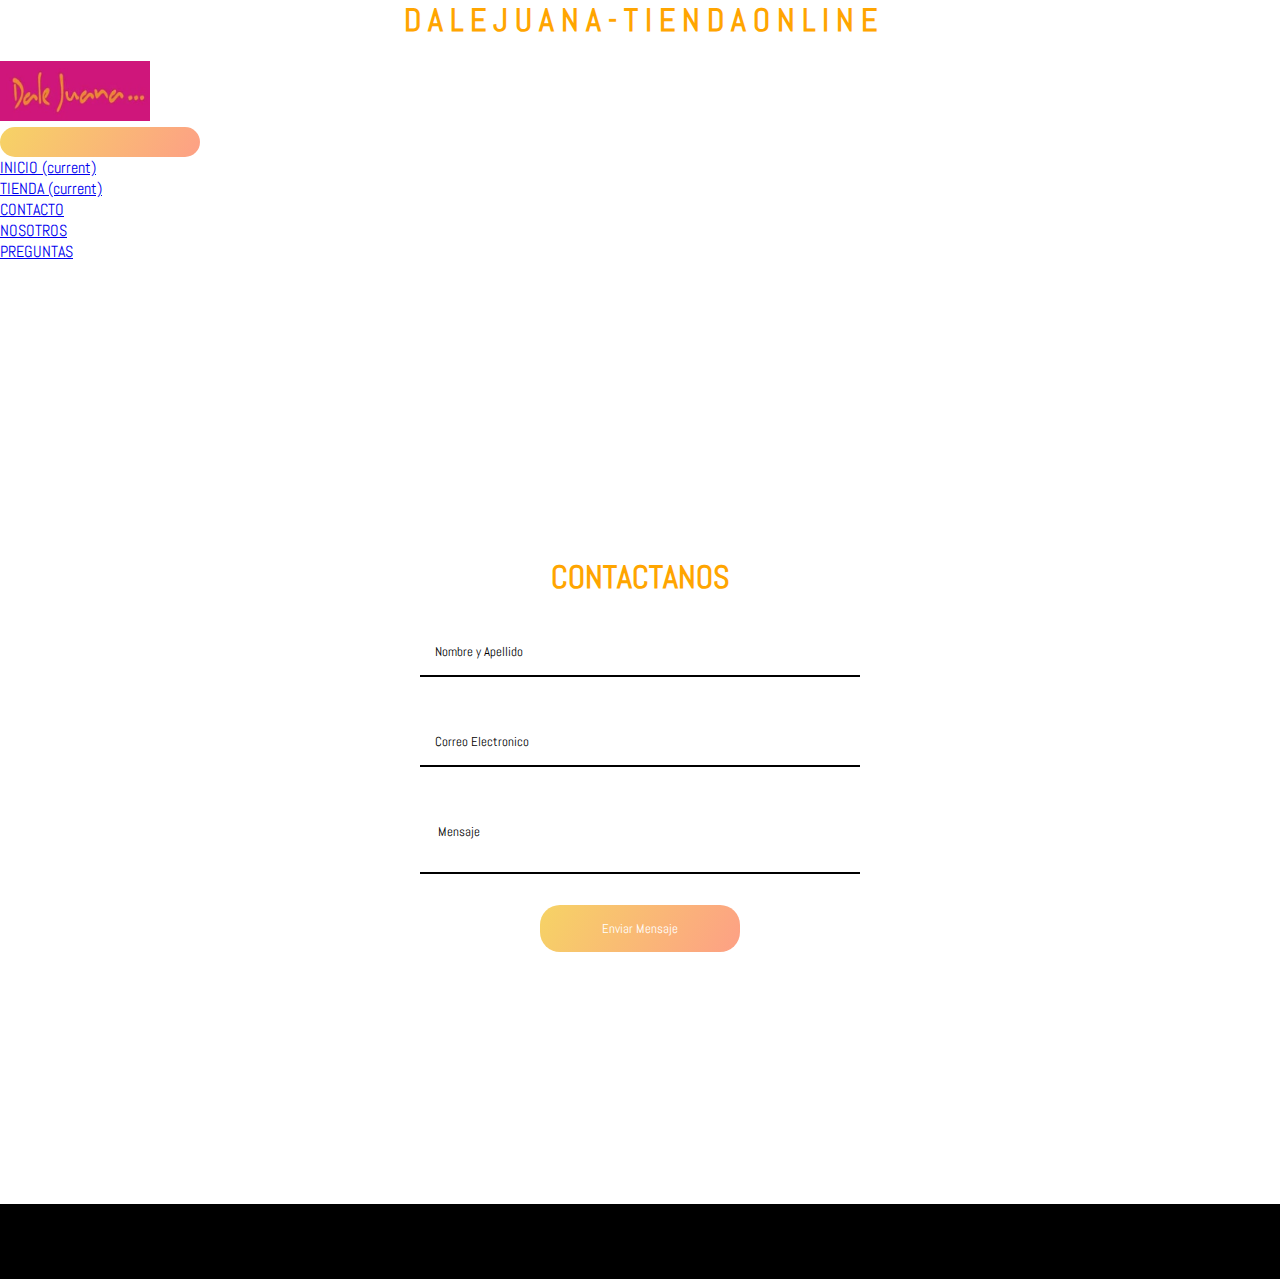
==== pages/contacto.html @ f6c65b1c "primer estructura de archivos" ====
<!DOCTYPE html>
<html lang="es">
<head>
    <meta charset="UTF-8">
    <meta http-equiv="X-UA-Compatible" content="IE=edge">
    <meta name="viewport" content="width=device-width, initial-scale=1.0">
    <meta name="keywords"
    content="prendas de mujer,vestidos,faldas,pantalones,sacos,remeras,tienda de ropa on line,indumentaria femenina urbana,ropa urbana de mujer,e shop de ropa,leggins,shorts de mujer,vestidos urbanos,vestidos baratos,vestidos precios,redes sociales , instagram , facebook, whatsapp, dale juana , villa urquiza">
    <meta name="description" content=" Dale juana . Tienda Online , venta de ropa femenina , acessorios . En el barrio de Villa Urquiza" >
    
    <link rel="preconnect" href="https://fonts.googleapis.com">
    <link rel="preconnect" href="https://fonts.gstatic.com" crossorigin>
    <link href="https://fonts.googleapis.com/css2?family=Abel&family=Just+Another+Hand&family=Marmelad&family=News+Cycle&family=Poppins&family=Quicksand:wght@500&display=swap" rel="stylesheet">
    <link rel="stylesheet" href="https://pro.fontawesome.com/releases/v5.10.0/css/all.css" integrity="sha384-AYmEC3Yw5cVb3ZcuHtOA93w35dYTsvhLPVnYs9eStHfGJvOvKxVfELGroGkvsg+p" crossorigin="anonymous"/>
    <link href="https://cdn.jsdelivr.net/npm/bootstrap@5.1.3/dist/css/bootstrap.min.css" rel="stylesheet" integrity="sha384-1BmE4kWBq78iYhFldvKuhfTAU6auU8tT94WrHftjDbrCEXSU1oBoqyl2QvZ6jIW3" crossorigin="anonymous">
    <link rel="stylesheet" href="../css/main.css">
    <title>Contacto</title>
</head>
<body>
    <header>
        <h1> D A L E   J U A N A - T I E N D A  O N L I N E </h1>
        <br>
        <nav class="navbar navbar-expand-lg navbar-light bg-light">
          <div class="container-fluid">
            <div>
              <a class="navbar-brand" href="/index.html">
                <img src="../imagenes/logo.jpg" width="150" height="60" alt="logo">
              </a>
            </div>
            <button class="navbar-toggler" type="button" data-toggle="collapse" data-target="#navbarSupportedContent"
              aria-controls="navbarSupportedContent" aria-expanded="false" aria-label="Toggle navigation">
              <span class="navbar-toggler-icon"></span>
            </button>
            <div class="collapse navbar-collapse justify-content-end " id="navbarSupportedContent">
              <ul class="navbar-nav mr-auto ">
                <li class="nav-item active m-3">
                  <a class="nav-link" href="../index.html">INICIO <span class="sr-only">(current)</span></a>
                </li>
                <li class="nav-item active m-3">
                  <a class="nav-link" href="tienda.html">TIENDA <span class="sr-only">(current)</span></a>
                </li>
                <li class="nav-item m-3">
                  <a class="nav-link" href="contacto.html">CONTACTO</a>
                </li>
                <li class="nav-item m-3">
                  <a class="nav-link " href="nosotros.html">NOSOTROS</a>
                </li>
                <li class="nav-item m-3">
                  <a class="nav-link " href="pregfrecue.html">PREGUNTAS</a>
                </li>
              </ul>
    
            </div>
          </div>
        </nav>
        </header>  
        <br>
        <br>
     <div class="containerF">
     <form >
         <h1> CONTACTANOS</h1>
         <br>
         <input type="text " value="Nombre y Apellido" placeholder="Nombre y Apellido">
         <br>
         <input type="text " value="Correo Electronico" placeholder="Correo Electronico">
         <br>
        <textarea> Mensaje</textarea>
        <br>
        <button>Enviar Mensaje</button>
     </form>
</div>
    <footer> 
        <div class="redes__Contact">
            <ul>
                <li> <a href="#" class="facebook"> <i class="fab fa-facebook-f"></i></a></li>
                <li> <a href="#" class="instagram"> <i class="fab fa-instagram"></i></a></li>
                <li> <a href="#" class="whatsapp"> <i class="fab fa-whatsapp"></i></a></li>
            </ul>
        </div>
    </footer>
    <script src="https://cdn.jsdelivr.net/npm/@popperjs/core@2.10.2/dist/umd/popper.min.js" integrity="sha384-7+zCNj/IqJ95wo16oMtfsKbZ9ccEh31eOz1HGyDuCQ6wgnyJNSYdrPa03rtR1zdB" crossorigin="anonymous"></script>

</body>
</html>
---- css/main.css ----
* {
  margin: 0%;
  padding: 0%;
  overflow-x: hidden;
  font-family: 'Abel', sans-serif;
}

/*HEADER*/
h1 {
  color: orange;
  text-align: center;
  font-weight: bold;
}

.gallery__Item img {
  max-width: 320px;
  border-radius: 50%;
  padding: 10px;
}

.gallery {
  display: -webkit-box;
  display: -ms-flexbox;
  display: flex;
  -ms-flex-wrap: wrap;
      flex-wrap: wrap;
  -webkit-box-orient: horizontal;
  -webkit-box-direction: normal;
      -ms-flex-direction: row;
          flex-direction: row;
  -webkit-box-align: center;
      -ms-flex-align: center;
          align-items: center;
  margin: 10%;
}

h2 {
  text-align: center;
}

/*Nav*/
nav {
  margin: auto;
}

.navbar-brand {
  border-radius: 40%;
}

/*carrousel*/
/*footer*/
footer {
  background-color: black;
}

.redes__Contact {
  display: -webkit-box;
  display: -ms-flexbox;
  display: flex;
  padding: 0px 10px;
  -webkit-box-align: center;
      -ms-flex-align: center;
          align-items: center;
  -webkit-box-pack: center;
      -ms-flex-pack: center;
          justify-content: center;
}

.redes__Contact ul li {
  display: inline-block;
  margin: 10px;
  width: 50px;
  height: 50px;
  text-align: center;
}

.redes__Contact ul li a {
  display: block;
  padding: 0% 10px;
  background: black;
  color: white;
  line-height: 50px;
  font-size: 20px;
  -webkit-box-shadow: 0 3px 5px 0 rgba(0, 0, 0, 0.2);
          box-shadow: 0 3px 5px 0 rgba(0, 0, 0, 0.2);
  -webkit-transition: .2s;
  transition: .2s;
}

.redes__Contact ul:hover a {
  -webkit-filter: blur(2px);
          filter: blur(2px);
}

.redes__Contact ul li a:hover {
  -webkit-filter: none;
          filter: none;
}

.redes__Contact ul li .facebook:hover {
  background: blue;
}

.redes__Contact ul li .instagram:hover {
  background: purple;
}

.redes__Contact ul li .whatsapp:hover {
  background: green;
}

/*body pages nosotros*/
.grid__container {
  display: -ms-grid;
  display: grid;
  -ms-grid-columns: 1fr 1fr 1fr;
      grid-template-columns: 1fr 1fr 1fr;
}

.grid__right {
  padding: 5px;
  margin: 3px;
}

.grid__left {
  padding: 5px;
  margin: 3px;
}

.grid__medium {
  padding: 5px;
  margin: 3px;
  position: relative;
}

.grid__medium img {
  opacity: 0.5;
}

.grid__text {
  position: absolute;
  top: 200px;
  font-size: 100px;
}

/*body page contacto*/
.containerF {
  display: -webkit-box;
  display: -ms-flexbox;
  display: flex;
  width: 100%;
  height: 100vh;
  -webkit-box-pack: center;
      -ms-flex-pack: center;
          justify-content: center;
  -webkit-box-align: center;
      -ms-flex-align: center;
          align-items: center;
}

form {
  display: -webkit-box;
  display: -ms-flexbox;
  display: flex;
  -webkit-box-orient: vertical;
  -webkit-box-direction: normal;
      -ms-flex-flow: column;
          flex-flow: column;
  -webkit-box-pack: center;
      -ms-flex-pack: center;
          justify-content: center;
  -webkit-box-align: center;
      -ms-flex-align: center;
          align-items: center;
  border-radius: 10px;
  width: 40%;
  height: 80%;
}

input, textarea {
  border: none;
  resize: none;
  outline: none;
  padding: 15px;
  width: 80%;
  margin: 10px;
  border-bottom: 2px solid;
}

input:hover, textarea:hover {
  border-bottom-color: orange;
}

button {
  border: none;
  outline: none;
  background-image: linear-gradient(120deg, #f6d365 0%, #fda085 100%);
  padding: 15px;
  width: 200px;
  border-radius: 20px;
  color: white;
  -webkit-box-shadow: rgba(0, 0, 0, 0.7);
          box-shadow: rgba(0, 0, 0, 0.7);
}

button:hover {
  -webkit-transform: scale(1.05);
          transform: scale(1.05);
  -webkit-box-shadow: rgba(0, 0, 0, 0.5) 0px 0px 10px;
          box-shadow: rgba(0, 0, 0, 0.5) 0px 0px 10px;
}

.questiontitle {
  font-size: 25px;
  -webkit-text-decoration-line: underline;
          text-decoration-line: underline;
  margin: 60px -20px;
}

.accordion-item {
  background-color: transparent;
  border: none;
  padding: 0;
  margin-bottom: 20px;
}

.accordion-button {
  width: 100;
  height: 60px;
  color: black;
  font-weight: bold;
  text-align: left;
  text-decoration: none;
}

.location {
  visibility: none;
  text-align: center;
  font-size: 30px;
}

.location a {
  text-decoration: none;
}

.location i {
  color: palevioletred;
}

.location .location__text {
  color: black;
}

/*mediaqueries*/
@media only screen and (min-width: 768px) {
  body {
        grid-template-areas: "header" "nav" "section" "footer";
    -ms-grid-columns: 1fr;
        grid-template-columns: 1fr;
  }
  h1 {
    width: 100%;
  }
  .gallery {
    width: 100%;
  }
  .buttonIndex {
    text-align: center;
  }
}

@media only screen and (max-width: 425px) {
  body {
        grid-template-areas: "header" "nav" "section" "footer";
    -ms-grid-columns: 1fr;
        grid-template-columns: 1fr;
  }
  .navbar-toggler {
    width: 60px;
    height: 60px;
  }
  h2 {
    display: none;
  }
  .gallery {
    display: none;
  }
  .buttonIndex {
    text-align: center;
    margin-bottom: 50%;
  }
  .container-fluid {
    width: auto;
    height: auto;
  }
  .carousel-inner img {
    width: auto;
    height: auto;
  }
  .location {
    visibility: visible;
    margin: auto;
    padding-bottom: 100px;
  }
}
/*# sourceMappingURL=main.css.map */
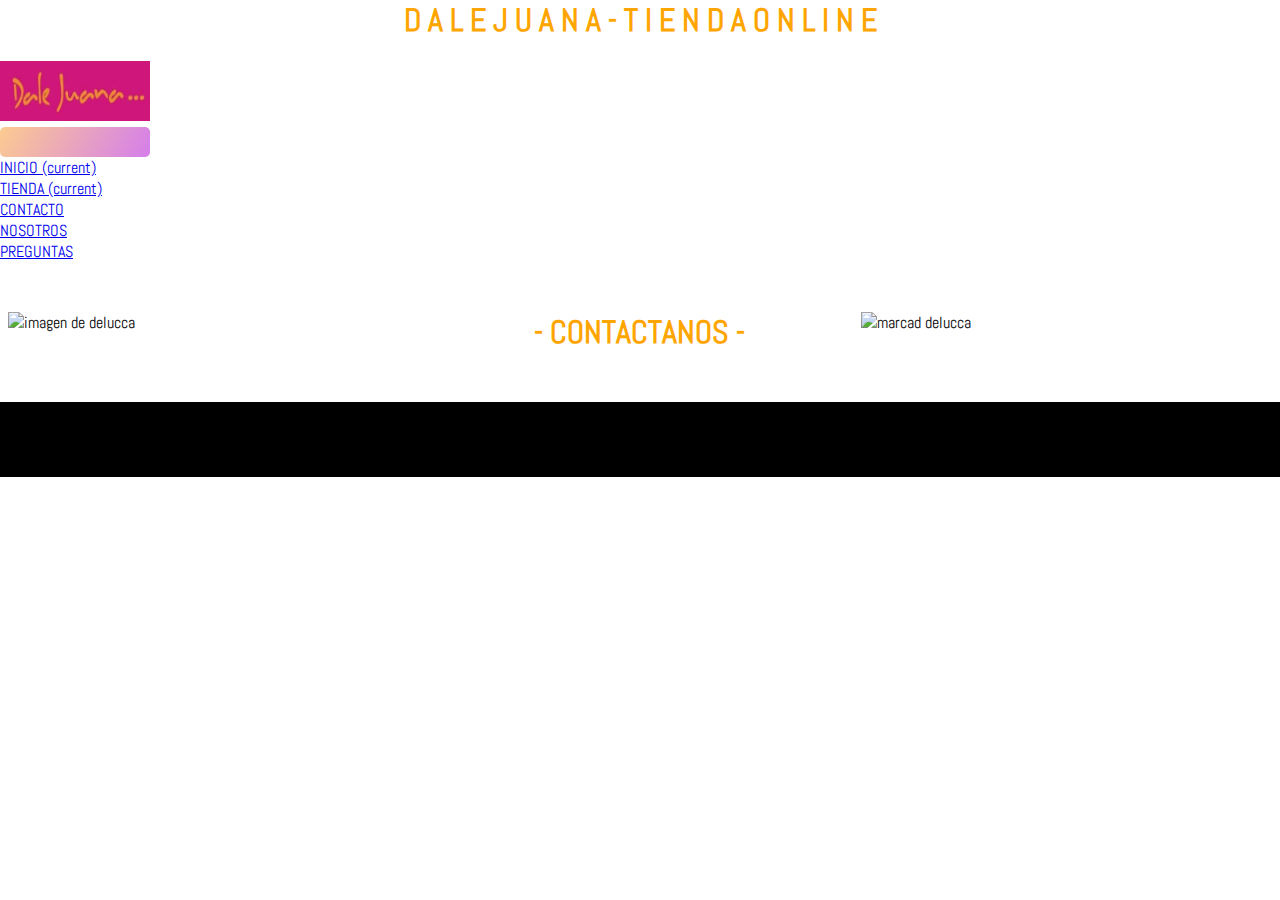
==== commit fd87247e: "nuevos cambios" ====
--- a/pages/contacto.html
+++ b/pages/contacto.html
@@ -56,19 +56,37 @@
         </header>  
         <br>
         <br>
-     <div class="containerF">
-     <form >
-         <h1> CONTACTANOS</h1>
-         <br>
-         <input type="text " value="Nombre y Apellido" placeholder="Nombre y Apellido">
-         <br>
-         <input type="text " value="Correo Electronico" placeholder="Correo Electronico">
-         <br>
-        <textarea> Mensaje</textarea>
-        <br>
-        <button>Enviar Mensaje</button>
-     </form>
-</div>
+        <div class="grid__container">
+          <div class="grid__right">
+            <img src="../imagenes/fondospagecontacto/Fondo 5.jpg" alt=" imagen de delucca">
+          </div>
+          <div class="grid__medium">
+            <h1> - CONTACTANOS -</h1>
+            <br>
+            <br>
+            <form action="">
+              <br>              
+              <input type="text" value="" placeholder="Nombre">
+              <br>
+              <br>
+              <input type="text" value="" placeholder="Apellido">
+              <br>
+              <br>
+              <input type="email" value="" placeholder="Correo Electronico">
+              <br>
+              <br>
+              <textarea>Mensaje</textarea>
+              <br>
+              <br>
+             <button> Enviar Mensaje </button>
+            </form>
+          </div>
+
+          <div class="grid__left">
+            <img src="../imagenes/fondospagecontacto/fondo 4.jpg" alt=" marcad delucca">
+          </div>
+        </div> 
+     
     <footer> 
         <div class="redes__Contact">
             <ul>
--- a/css/main.css
+++ b/css/main.css
@@ -141,40 +141,33 @@
   position: absolute;
   top: 200px;
   font-size: 100px;
-}
-
-/*body page contacto*/
-.containerF {
-  display: -webkit-box;
-  display: -ms-flexbox;
-  display: flex;
-  width: 100%;
-  height: 100vh;
-  -webkit-box-pack: center;
-      -ms-flex-pack: center;
-          justify-content: center;
+  justify-items: center;
+}
+
+.grid__medium .grid__text p {
   -webkit-box-align: center;
       -ms-flex-align: center;
           align-items: center;
+  font-size: 25px;
+  padding: 60px;
+}
+
+/*body page contacto*/
+.grid__containerOne {
+  display: -ms-grid;
+  display: grid;
+  -ms-grid-columns: 1fr 1fr 1fr;
+      grid-template-columns: 1fr 1fr 1fr;
 }
 
 form {
-  display: -webkit-box;
-  display: -ms-flexbox;
-  display: flex;
-  -webkit-box-orient: vertical;
-  -webkit-box-direction: normal;
-      -ms-flex-flow: column;
-          flex-flow: column;
-  -webkit-box-pack: center;
-      -ms-flex-pack: center;
-          justify-content: center;
-  -webkit-box-align: center;
-      -ms-flex-align: center;
-          align-items: center;
-  border-radius: 10px;
-  width: 40%;
-  height: 80%;
+  position: absolute;
+  display: flexbox;
+  width: 100%;
+  height: 100vh;
+  background-color: white;
+  padding: 20px;
+  text-align: center;
 }
 
 input, textarea {
@@ -183,31 +176,29 @@
   outline: none;
   padding: 15px;
   width: 80%;
-  margin: 10px;
-  border-bottom: 2px solid;
-}
-
-input:hover, textarea:hover {
-  border-bottom-color: orange;
+  margin: 20px;
+  border-bottom: 2px solid rgba(0, 0, 0, 0.2);
+  -webkit-transition: all 300ms;
+  transition: all 300ms;
+}
+
+input:focus, textarea:focus {
+  border-bottom-color: #d57eeb;
 }
 
 button {
   border: none;
   outline: none;
-  background-image: linear-gradient(120deg, #f6d365 0%, #fda085 100%);
+  background-image: linear-gradient(120deg, #fccb90 0%, #d57eeb 100%);
   padding: 15px;
-  width: 200px;
-  border-radius: 20px;
+  border-radius: 5px;
+  width: 150px;
   color: white;
-  -webkit-box-shadow: rgba(0, 0, 0, 0.7);
-          box-shadow: rgba(0, 0, 0, 0.7);
 }
 
 button:hover {
   -webkit-transform: scale(1.05);
           transform: scale(1.05);
-  -webkit-box-shadow: rgba(0, 0, 0, 0.5) 0px 0px 10px;
-          box-shadow: rgba(0, 0, 0, 0.5) 0px 0px 10px;
 }
 
 .questiontitle {
@@ -217,10 +208,14 @@
   margin: 60px -20px;
 }
 
+.container_accordion {
+  width: 90%;
+}
+
 .accordion-item {
   background-color: transparent;
   border: none;
-  padding: 0;
+  padding: 10px;
   margin-bottom: 20px;
 }
 
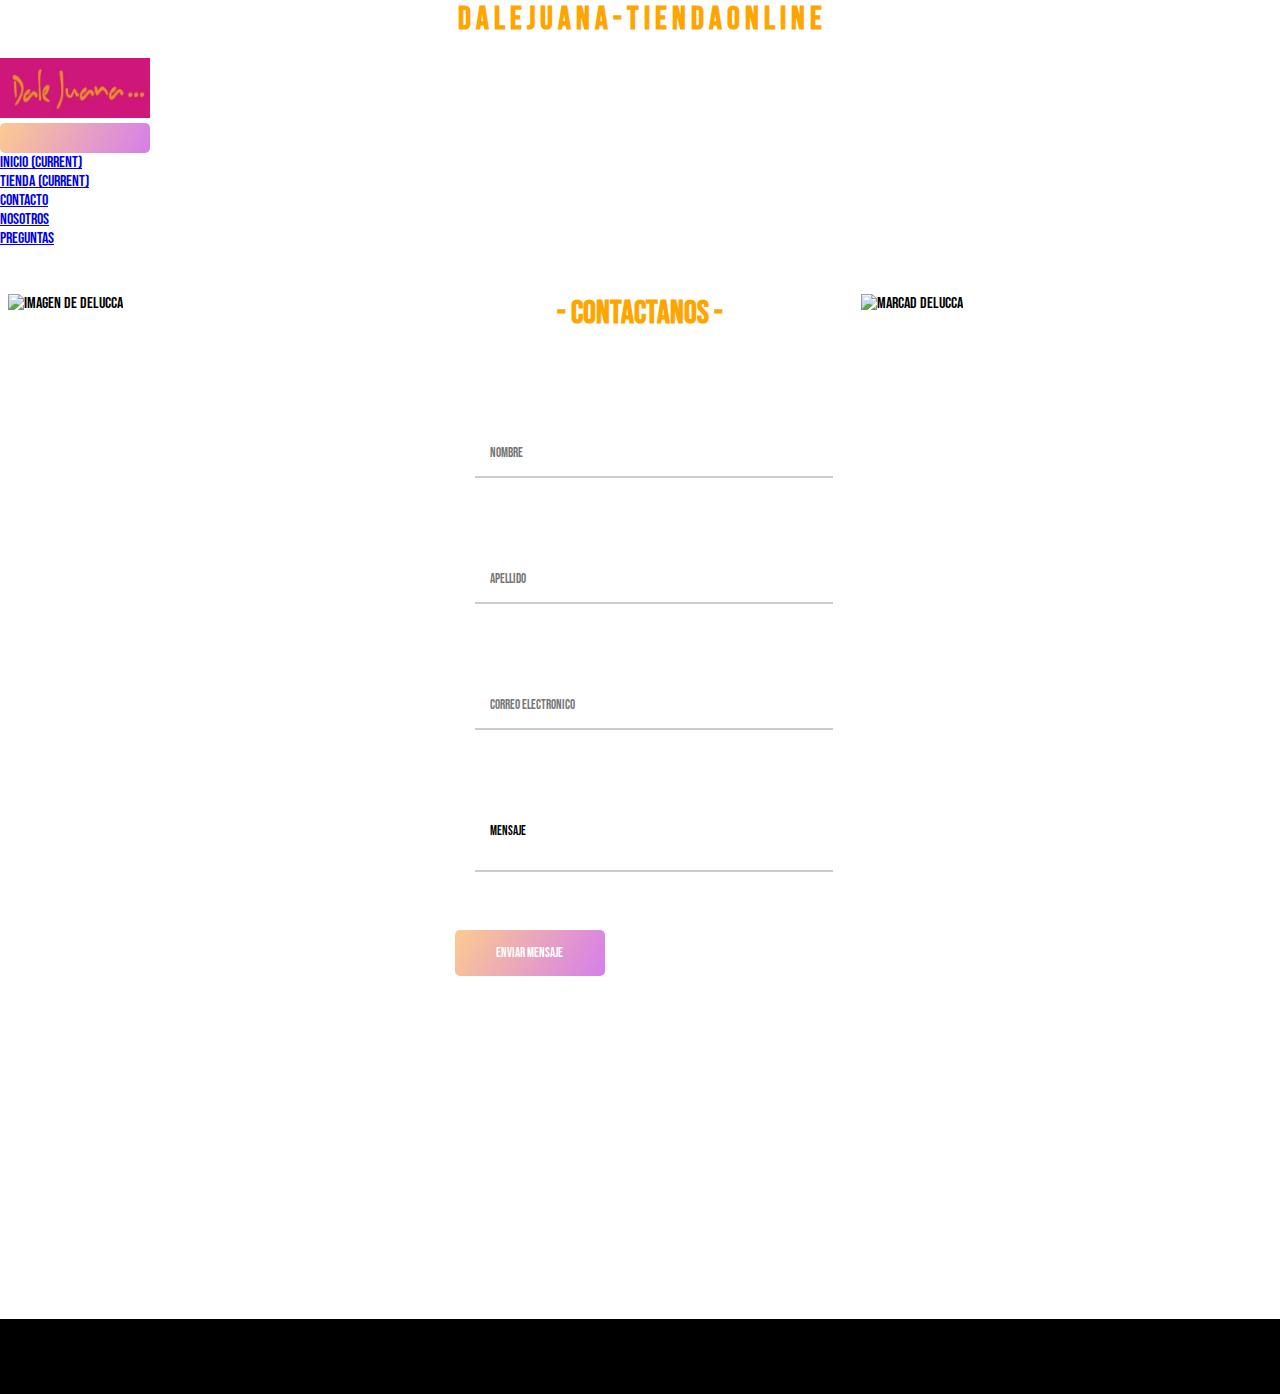
==== commit a16b72f7: "nuevos cambios" ====
--- a/pages/contacto.html
+++ b/pages/contacto.html
@@ -7,10 +7,10 @@
     <meta name="keywords"
     content="prendas de mujer,vestidos,faldas,pantalones,sacos,remeras,tienda de ropa on line,indumentaria femenina urbana,ropa urbana de mujer,e shop de ropa,leggins,shorts de mujer,vestidos urbanos,vestidos baratos,vestidos precios,redes sociales , instagram , facebook, whatsapp, dale juana , villa urquiza">
     <meta name="description" content=" Dale juana . Tienda Online , venta de ropa femenina , acessorios . En el barrio de Villa Urquiza" >
-    
+    <!-- diseño-->
     <link rel="preconnect" href="https://fonts.googleapis.com">
-    <link rel="preconnect" href="https://fonts.gstatic.com" crossorigin>
-    <link href="https://fonts.googleapis.com/css2?family=Abel&family=Just+Another+Hand&family=Marmelad&family=News+Cycle&family=Poppins&family=Quicksand:wght@500&display=swap" rel="stylesheet">
+<link rel="preconnect" href="https://fonts.gstatic.com" crossorigin>
+<link href="https://fonts.googleapis.com/css2?family=Abel&family=Bebas+Neue&family=Just+Another+Hand&family=Marmelad&family=News+Cycle&family=Open+Sans+Condensed:wght@300&family=Poppins&family=Quicksand:wght@500&display=swap" rel="stylesheet">
     <link rel="stylesheet" href="https://pro.fontawesome.com/releases/v5.10.0/css/all.css" integrity="sha384-AYmEC3Yw5cVb3ZcuHtOA93w35dYTsvhLPVnYs9eStHfGJvOvKxVfELGroGkvsg+p" crossorigin="anonymous"/>
     <link href="https://cdn.jsdelivr.net/npm/bootstrap@5.1.3/dist/css/bootstrap.min.css" rel="stylesheet" integrity="sha384-1BmE4kWBq78iYhFldvKuhfTAU6auU8tT94WrHftjDbrCEXSU1oBoqyl2QvZ6jIW3" crossorigin="anonymous">
     <link rel="stylesheet" href="../css/main.css">
@@ -24,13 +24,14 @@
           <div class="container-fluid">
             <div>
               <a class="navbar-brand" href="/index.html">
-                <img src="../imagenes/logo.jpg" width="150" height="60" alt="logo">
+                <img  class="logo"src="../imagenes/logo.jpg" width="150" height="60" alt="logo">
               </a>
             </div>
-            <button class="navbar-toggler" type="button" data-toggle="collapse" data-target="#navbarSupportedContent"
-              aria-controls="navbarSupportedContent" aria-expanded="false" aria-label="Toggle navigation">
-              <span class="navbar-toggler-icon"></span>
-            </button>
+            <button class="navbar-toggler" type="button" data-bs-toggle="collapse"
+            data-bs-target="#navbarSupportedContent" aria-controls="navbarSupportedContent" aria-expanded="false"
+            aria-label="Toggle navigation">
+            <span class="navbar-toggler-icon"></span>
+          </button>
             <div class="collapse navbar-collapse justify-content-end " id="navbarSupportedContent">
               <ul class="navbar-nav mr-auto ">
                 <li class="nav-item active m-3">
--- a/css/main.css
+++ b/css/main.css
@@ -2,7 +2,7 @@
   margin: 0%;
   padding: 0%;
   overflow-x: hidden;
-  font-family: 'Abel', sans-serif;
+  font-family: 'Bebas Neue';
 }
 
 /*HEADER*/
@@ -10,6 +10,7 @@
   color: orange;
   text-align: center;
   font-weight: bold;
+  overflow: hidden;
 }
 
 .gallery__Item img {
@@ -36,6 +37,7 @@
 
 h2 {
   text-align: center;
+  overflow: hidden;
 }
 
 /*Nav*/
@@ -161,13 +163,19 @@
 }
 
 form {
-  position: absolute;
-  display: flexbox;
+  display: -webkit-box;
+  display: -ms-flexbox;
+  display: flex;
+  -webkit-box-orient: vertical;
+  -webkit-box-direction: normal;
+      -ms-flex-flow: column;
+          flex-flow: column;
   width: 100%;
   height: 100vh;
   background-color: white;
   padding: 20px;
   text-align: center;
+  overflow: hidden;
 }
 
 input, textarea {
@@ -187,6 +195,7 @@
 }
 
 button {
+  overflow: hidden;
   border: none;
   outline: none;
   background-image: linear-gradient(120deg, #fccb90 0%, #d57eeb 100%);
@@ -202,6 +211,7 @@
 }
 
 .questiontitle {
+  overflow: hidden;
   font-size: 25px;
   -webkit-text-decoration-line: underline;
           text-decoration-line: underline;
@@ -213,6 +223,7 @@
 }
 
 .accordion-item {
+  overflow: hidden;
   background-color: transparent;
   border: none;
   padding: 10px;
@@ -247,7 +258,7 @@
 }
 
 /*mediaqueries*/
-@media only screen and (min-width: 768px) {
+@media only screen and (min-width: 320px) {
   body {
         grid-template-areas: "header" "nav" "section" "footer";
     -ms-grid-columns: 1fr;
@@ -256,33 +267,38 @@
   h1 {
     width: 100%;
   }
-  .gallery {
-    width: 100%;
-  }
   .buttonIndex {
     text-align: center;
-  }
-}
-
-@media only screen and (max-width: 425px) {
+    overflow: hidden;
+  }
+  .container-fluid {
+    width: auto;
+    height: auto;
+  }
+  .carousel-inner img {
+    width: auto;
+    height: auto;
+  }
+  nav {
+    -ms-flex-item-align: center;
+        -ms-grid-row-align: center;
+        align-self: center;
+  }
+  .gallery__Item img {
+    width: 45%;
+    height: 45%;
+  }
+}
+
+@media only screen and (max-width: 768px) {
   body {
-        grid-template-areas: "header" "nav" "section" "footer";
+        grid-template-areas: "nav"  "section" "footer";
     -ms-grid-columns: 1fr;
         grid-template-columns: 1fr;
   }
-  .navbar-toggler {
-    width: 60px;
-    height: 60px;
-  }
-  h2 {
-    display: none;
-  }
-  .gallery {
-    display: none;
-  }
   .buttonIndex {
     text-align: center;
-    margin-bottom: 50%;
+    margin-bottom: 10%;
   }
   .container-fluid {
     width: auto;
@@ -297,5 +313,20 @@
     margin: auto;
     padding-bottom: 100px;
   }
+  .grid__container {
+    display: -webkit-box;
+    display: -ms-flexbox;
+    display: flex;
+    width: auto;
+    -webkit-box-pack: center;
+        -ms-flex-pack: center;
+            justify-content: center;
+  }
+  .grid__left, .grid__right {
+    display: none;
+  }
+  .container_accordion {
+    width: auto;
+  }
 }
 /*# sourceMappingURL=main.css.map */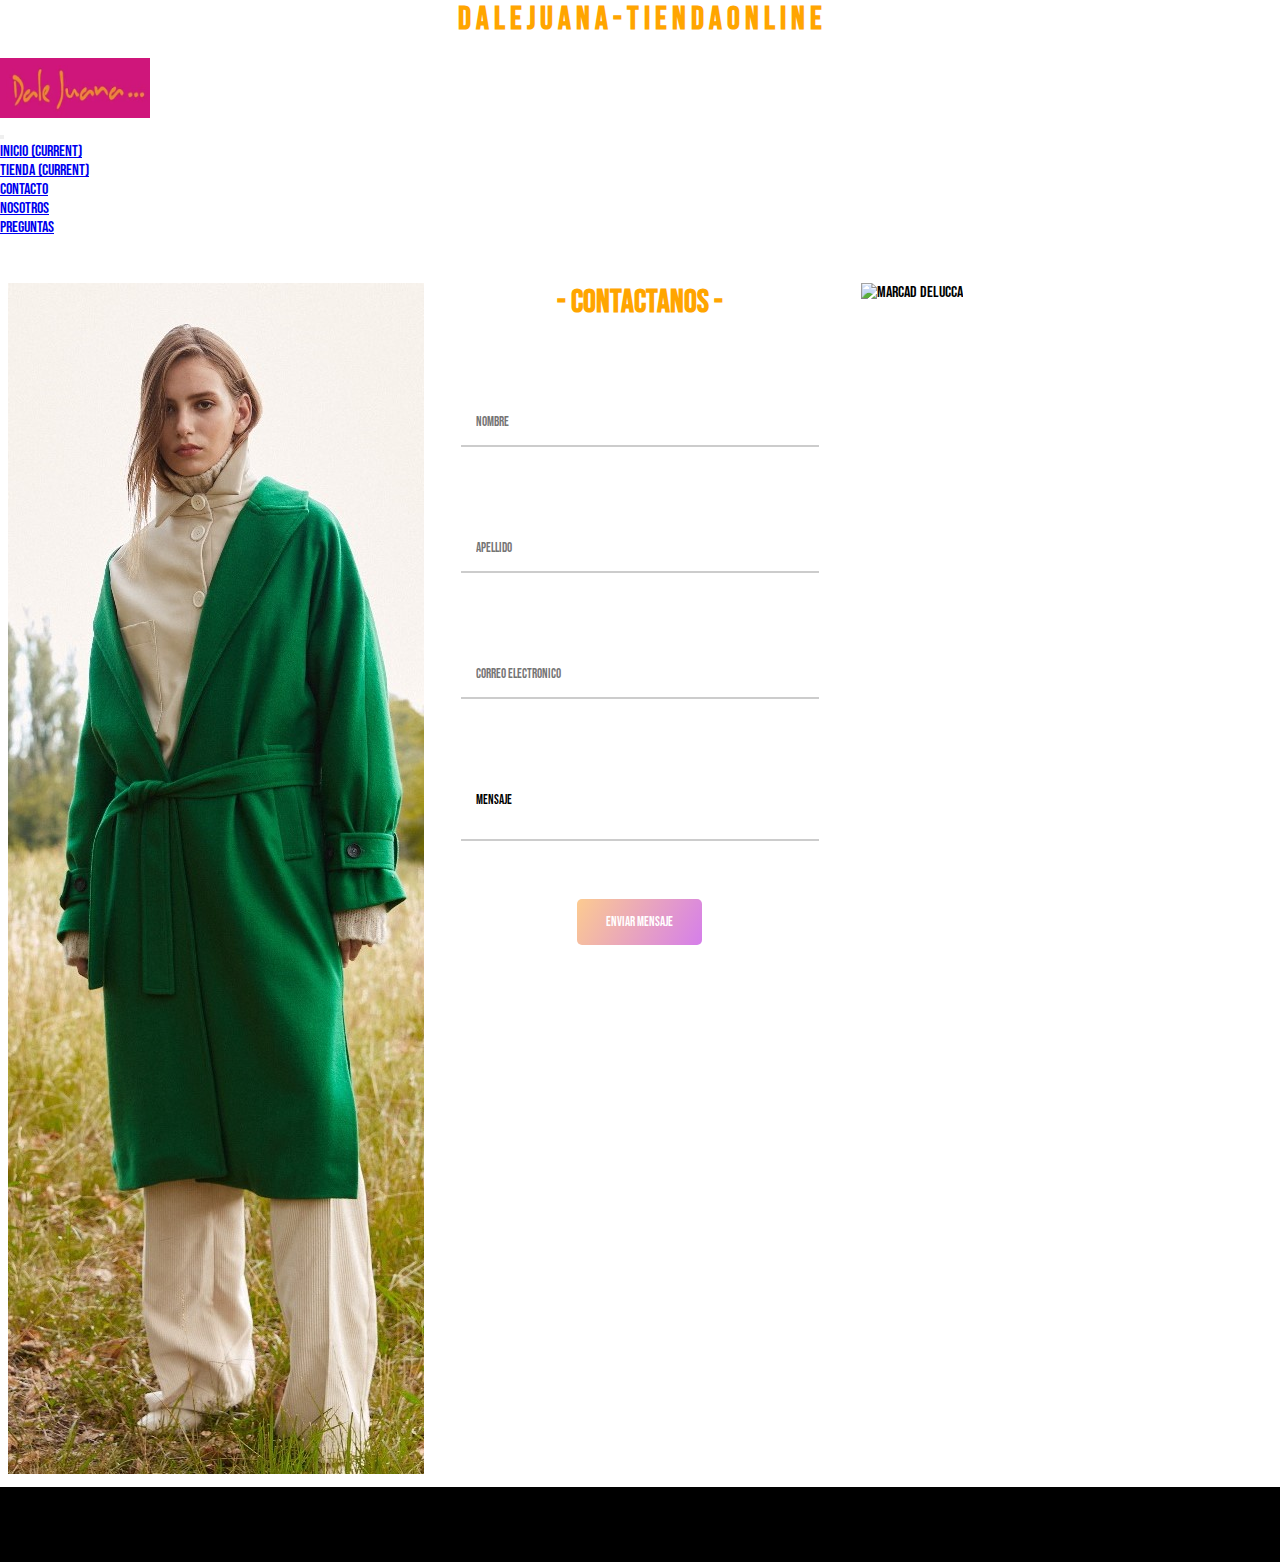
==== commit 28ccc67c: "cambios" ====
--- a/pages/contacto.html
+++ b/pages/contacto.html
@@ -59,7 +59,7 @@
         <br>
         <div class="grid__container">
           <div class="grid__right">
-            <img src="../imagenes/fondospagecontacto/Fondo 5.jpg" alt=" imagen de delucca">
+            <img src="../imagenes/fondospagecontacto/fondo 5.jpg" alt=" imagen de delucca">
           </div>
           <div class="grid__medium">
             <h1> - CONTACTANOS -</h1>
@@ -79,7 +79,7 @@
               <textarea>Mensaje</textarea>
               <br>
               <br>
-             <button> Enviar Mensaje </button>
+             <button class="buttonIndex"> Enviar Mensaje </button>
             </form>
           </div>
 
--- a/css/main.css
+++ b/css/main.css
@@ -29,15 +29,17 @@
   -webkit-box-direction: normal;
       -ms-flex-direction: row;
           flex-direction: row;
-  -webkit-box-align: center;
-      -ms-flex-align: center;
-          align-items: center;
-  margin: 10%;
+  text-align: center;
+  padding: 5px;
 }
 
 h2 {
   text-align: center;
   overflow: hidden;
+}
+
+.containerButton {
+  text-align: center;
 }
 
 /*Nav*/
@@ -170,10 +172,10 @@
   -webkit-box-direction: normal;
       -ms-flex-flow: column;
           flex-flow: column;
-  width: 100%;
-  height: 100vh;
   background-color: white;
-  padding: 20px;
+  -webkit-box-align: center;
+      -ms-flex-align: center;
+          align-items: center;
   text-align: center;
   overflow: hidden;
 }
@@ -194,18 +196,18 @@
   border-bottom-color: #d57eeb;
 }
 
-button {
+.buttonIndex {
   overflow: hidden;
   border: none;
   outline: none;
   background-image: linear-gradient(120deg, #fccb90 0%, #d57eeb 100%);
   padding: 15px;
   border-radius: 5px;
-  width: 150px;
+  width: 125px;
   color: white;
 }
 
-button:hover {
+.buttonIndex:hover {
   -webkit-transform: scale(1.05);
           transform: scale(1.05);
 }
@@ -284,10 +286,6 @@
         -ms-grid-row-align: center;
         align-self: center;
   }
-  .gallery__Item img {
-    width: 45%;
-    height: 45%;
-  }
 }
 
 @media only screen and (max-width: 768px) {
@@ -298,7 +296,7 @@
   }
   .buttonIndex {
     text-align: center;
-    margin-bottom: 10%;
+    overflow: hidden;
   }
   .container-fluid {
     width: auto;
@@ -328,5 +326,9 @@
   .container_accordion {
     width: auto;
   }
+  .gallery__Item img {
+    width: 105px;
+    height: 105px;
+  }
 }
 /*# sourceMappingURL=main.css.map */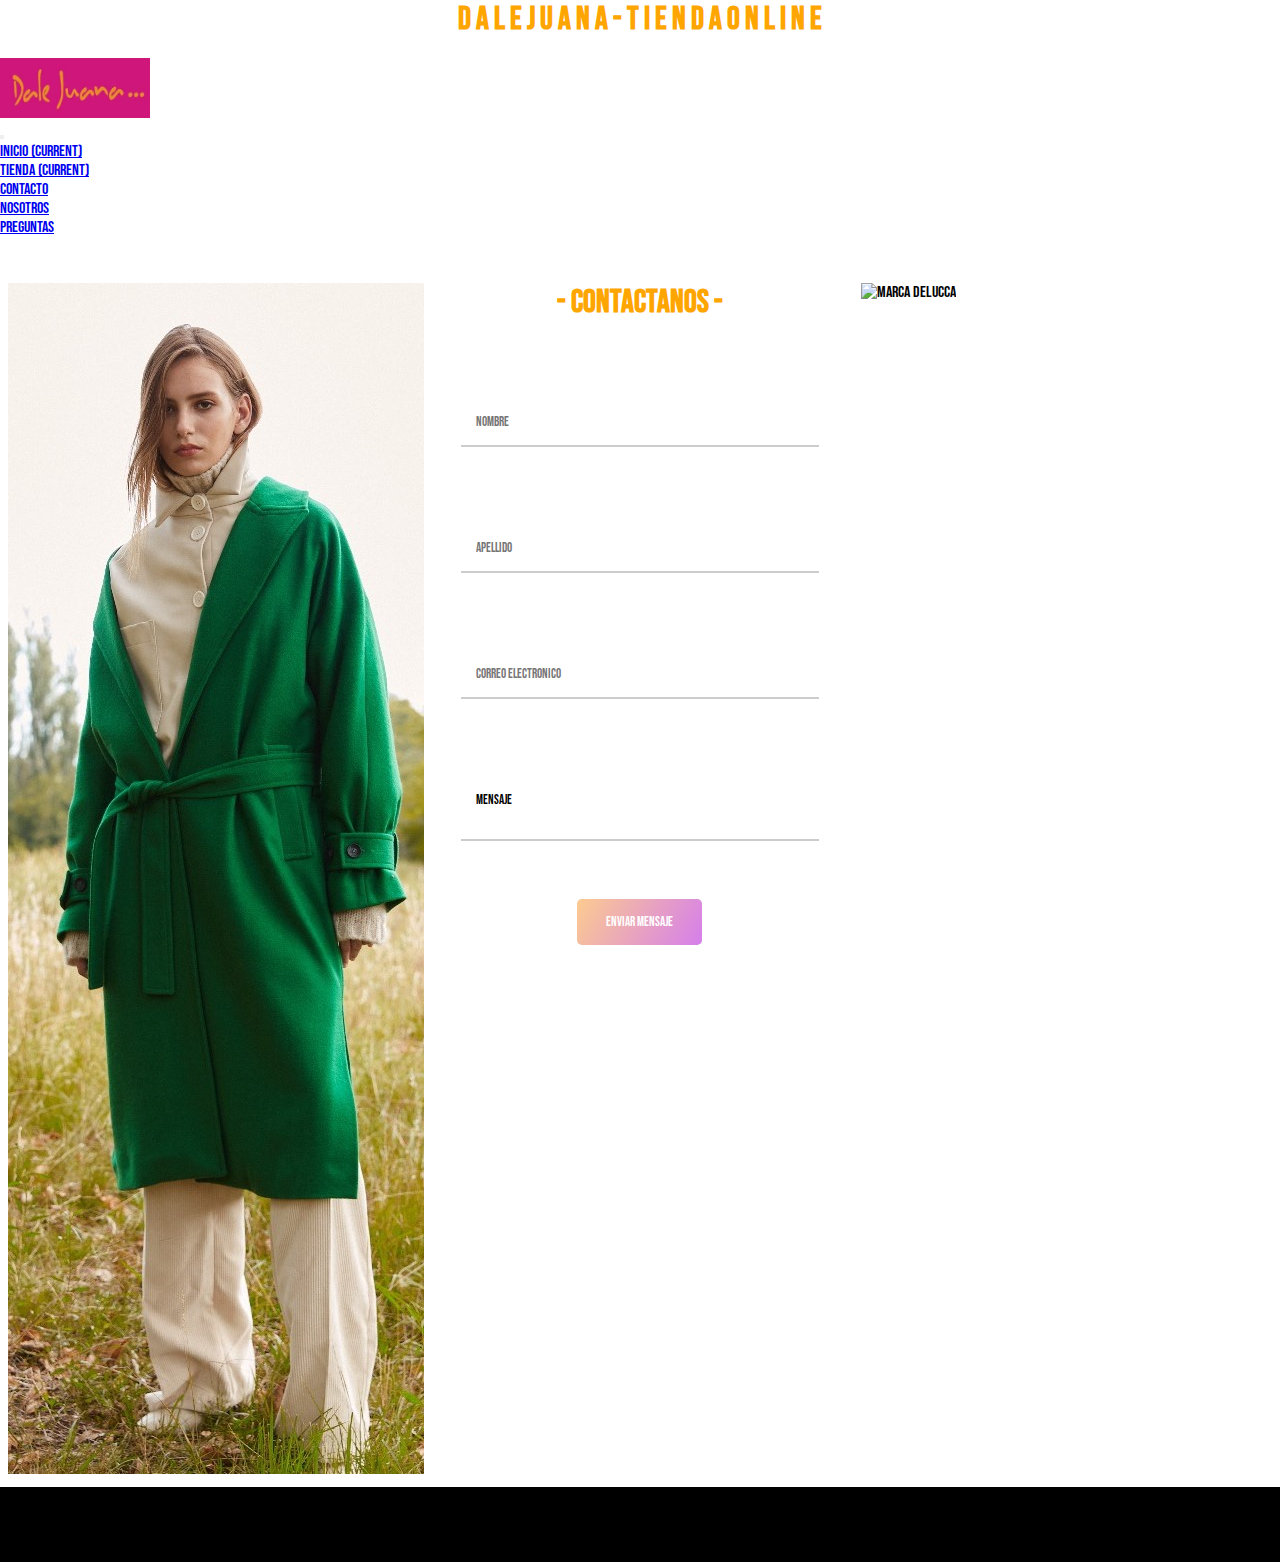
==== commit d457744c: "cambios" ====
--- a/pages/contacto.html
+++ b/pages/contacto.html
@@ -84,7 +84,7 @@
           </div>
 
           <div class="grid__left">
-            <img src="../imagenes/fondospagecontacto/fondo 4.jpg" alt=" marcad delucca">
+            <img src="../imagenes/fondospagecontacto/fondo 4.jpg" alt=" marca delucca">
           </div>
         </div> 
      
--- a/css/main.css
+++ b/css/main.css
@@ -11,6 +11,7 @@
   text-align: center;
   font-weight: bold;
   overflow: hidden;
+  font-weight: bolder;
 }
 
 .gallery__Item img {
@@ -139,13 +140,6 @@
 
 .grid__medium img {
   opacity: 0.5;
-}
-
-.grid__text {
-  position: absolute;
-  top: 200px;
-  font-size: 100px;
-  justify-items: center;
 }
 
 .grid__medium .grid__text p {
@@ -297,6 +291,7 @@
   .buttonIndex {
     text-align: center;
     overflow: hidden;
+    margin-bottom: 5px;
   }
   .container-fluid {
     width: auto;
@@ -319,6 +314,7 @@
     -webkit-box-pack: center;
         -ms-flex-pack: center;
             justify-content: center;
+    background-color: black;
   }
   .grid__left, .grid__right {
     display: none;
@@ -330,5 +326,9 @@
     width: 105px;
     height: 105px;
   }
+  .grid__medium {
+    background-color: black;
+    color: white;
+  }
 }
 /*# sourceMappingURL=main.css.map */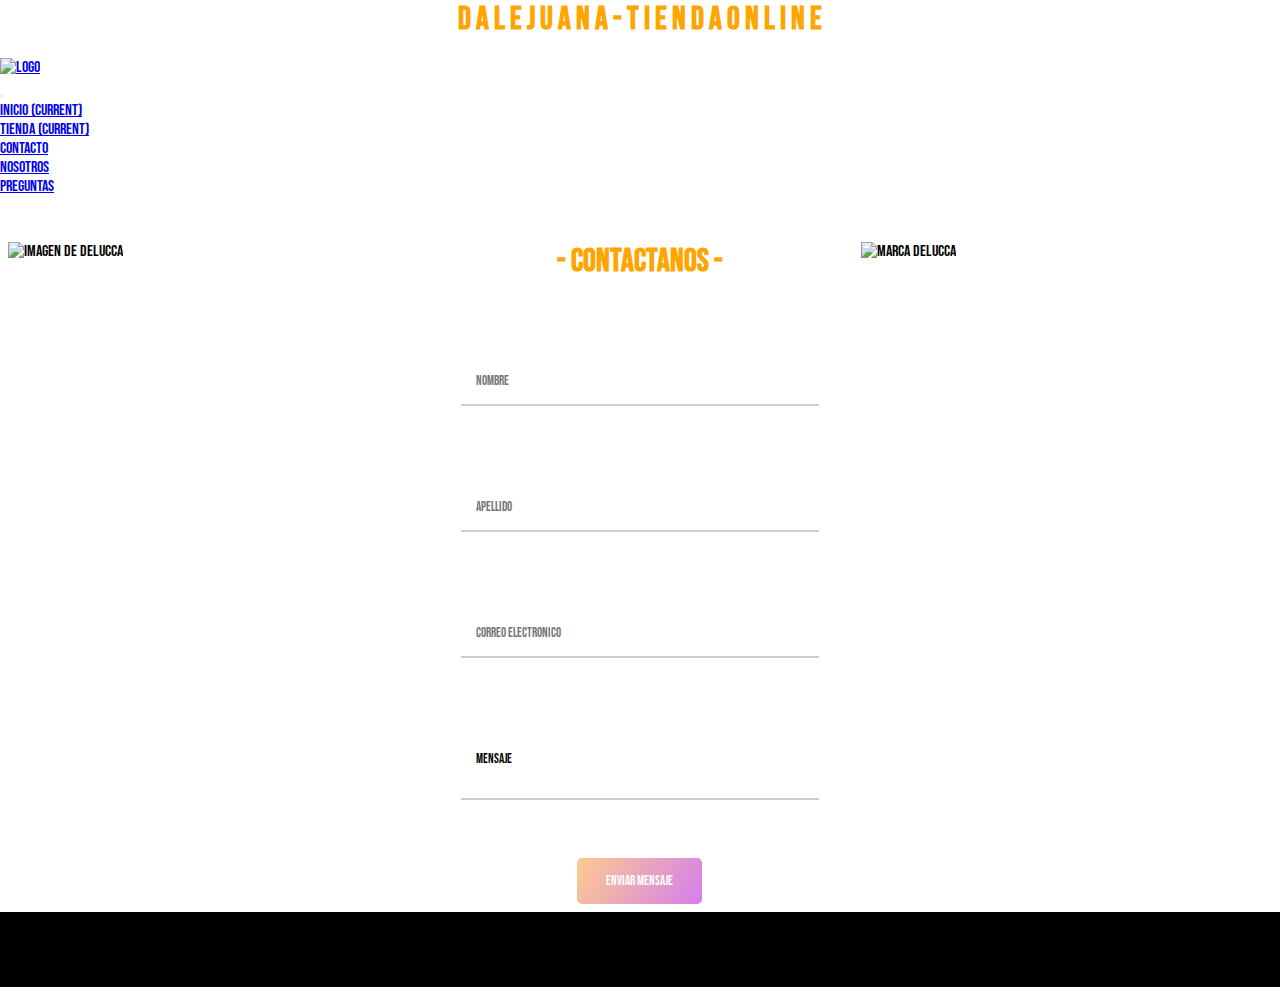
==== commit 52bf60a0: "cambios en links rotos" ====
--- a/pages/contacto.html
+++ b/pages/contacto.html
@@ -1,103 +1,113 @@
 <!DOCTYPE html>
 <html lang="es">
+
 <head>
-    <meta charset="UTF-8">
-    <meta http-equiv="X-UA-Compatible" content="IE=edge">
-    <meta name="viewport" content="width=device-width, initial-scale=1.0">
-    <meta name="keywords"
+  <meta charset="UTF-8">
+  <meta http-equiv="X-UA-Compatible" content="IE=edge">
+  <meta name="viewport" content="width=device-width, initial-scale=1.0">
+  <meta name="keywords"
     content="prendas de mujer,vestidos,faldas,pantalones,sacos,remeras,tienda de ropa on line,indumentaria femenina urbana,ropa urbana de mujer,e shop de ropa,leggins,shorts de mujer,vestidos urbanos,vestidos baratos,vestidos precios,redes sociales , instagram , facebook, whatsapp, dale juana , villa urquiza">
-    <meta name="description" content=" Dale juana . Tienda Online , venta de ropa femenina , acessorios . En el barrio de Villa Urquiza" >
-    <!-- diseño-->
-    <link rel="preconnect" href="https://fonts.googleapis.com">
-<link rel="preconnect" href="https://fonts.gstatic.com" crossorigin>
-<link href="https://fonts.googleapis.com/css2?family=Abel&family=Bebas+Neue&family=Just+Another+Hand&family=Marmelad&family=News+Cycle&family=Open+Sans+Condensed:wght@300&family=Poppins&family=Quicksand:wght@500&display=swap" rel="stylesheet">
-    <link rel="stylesheet" href="https://pro.fontawesome.com/releases/v5.10.0/css/all.css" integrity="sha384-AYmEC3Yw5cVb3ZcuHtOA93w35dYTsvhLPVnYs9eStHfGJvOvKxVfELGroGkvsg+p" crossorigin="anonymous"/>
-    <link href="https://cdn.jsdelivr.net/npm/bootstrap@5.1.3/dist/css/bootstrap.min.css" rel="stylesheet" integrity="sha384-1BmE4kWBq78iYhFldvKuhfTAU6auU8tT94WrHftjDbrCEXSU1oBoqyl2QvZ6jIW3" crossorigin="anonymous">
-    <link rel="stylesheet" href="../css/main.css">
-    <title>Contacto</title>
+  <meta name="description"
+    content=" Dale juana . Tienda Online , venta de ropa femenina , acessorios . En el barrio de Villa Urquiza">
+  <!-- diseño-->
+  <link rel="shorcut icon" href=".../imagenes/logo (1).ico" type="image/x-icon">
+  <link rel="preconnect" href="https://fonts.googleapis.com">
+  <link rel="preconnect" href="https://fonts.gstatic.com" crossorigin>
+  <link
+    href="https://fonts.googleapis.com/css2?family=Abel&family=Bebas+Neue&family=Just+Another+Hand&family=Marmelad&family=News+Cycle&family=Open+Sans+Condensed:wght@300&family=Poppins&family=Quicksand:wght@500&display=swap"
+    rel="stylesheet">
+  <link rel="stylesheet" href="https://pro.fontawesome.com/releases/v5.10.0/css/all.css"
+    integrity="sha384-AYmEC3Yw5cVb3ZcuHtOA93w35dYTsvhLPVnYs9eStHfGJvOvKxVfELGroGkvsg+p" crossorigin="anonymous" />
+  <link href="https://cdn.jsdelivr.net/npm/bootstrap@5.1.3/dist/css/bootstrap.min.css" rel="stylesheet"
+    integrity="sha384-1BmE4kWBq78iYhFldvKuhfTAU6auU8tT94WrHftjDbrCEXSU1oBoqyl2QvZ6jIW3" crossorigin="anonymous">
+  <link rel="stylesheet" href="../css/main.css">
+  <title>Contacto</title>
 </head>
+
 <body>
-    <header>
-        <h1> D A L E   J U A N A - T I E N D A  O N L I N E </h1>
+  <header>
+    <h1> D A L E J U A N A - T I E N D A O N L I N E </h1>
+    <br>
+    <nav class="navbar navbar-expand-lg navbar-light bg-light">
+      <div class="container-fluid">
+        <div>
+          <a class="navbar-brand" href="/index.html">
+            <img class="logo" src=".../imagenes/logo.jpg" width="150" height="60" alt="logo">
+          </a>
+        </div>
+        <button class="navbar-toggler" type="button" data-bs-toggle="collapse" data-bs-target="#navbarSupportedContent"
+          aria-controls="navbarSupportedContent" aria-expanded="false" aria-label="Toggle navigation">
+          <span class="navbar-toggler-icon"></span>
+        </button>
+        <div class="collapse navbar-collapse justify-content-end " id="navbarSupportedContent">
+          <ul class="navbar-nav mr-auto ">
+            <li class="nav-item active m-3">
+              <a class="nav-link" href="../index.html">INICIO <span class="sr-only">(current)</span></a>
+            </li>
+            <li class="nav-item active m-3">
+              <a class="nav-link" href="tienda.html">TIENDA <span class="sr-only">(current)</span></a>
+            </li>
+            <li class="nav-item m-3">
+              <a class="nav-link" href="contacto.html">CONTACTO</a>
+            </li>
+            <li class="nav-item m-3">
+              <a class="nav-link " href="nosotros.html">NOSOTROS</a>
+            </li>
+            <li class="nav-item m-3">
+              <a class="nav-link " href="pregfrecue.html">PREGUNTAS</a>
+            </li>
+          </ul>
+
+        </div>
+      </div>
+    </nav>
+  </header>
+  <br>
+  <br>
+  <div class="grid__container">
+    <div class="grid__right">
+      <img src=".../imagenes/fondospagecontacto/fondo 5.jpg" alt=" imagen de delucca">
+    </div>
+    <div class="grid__medium">
+      <h1> - CONTACTANOS -</h1>
+      <br>
+      <br>
+      <form action="">
         <br>
-        <nav class="navbar navbar-expand-lg navbar-light bg-light">
-          <div class="container-fluid">
-            <div>
-              <a class="navbar-brand" href="/index.html">
-                <img  class="logo"src="../imagenes/logo.jpg" width="150" height="60" alt="logo">
-              </a>
-            </div>
-            <button class="navbar-toggler" type="button" data-bs-toggle="collapse"
-            data-bs-target="#navbarSupportedContent" aria-controls="navbarSupportedContent" aria-expanded="false"
-            aria-label="Toggle navigation">
-            <span class="navbar-toggler-icon"></span>
-          </button>
-            <div class="collapse navbar-collapse justify-content-end " id="navbarSupportedContent">
-              <ul class="navbar-nav mr-auto ">
-                <li class="nav-item active m-3">
-                  <a class="nav-link" href="../index.html">INICIO <span class="sr-only">(current)</span></a>
-                </li>
-                <li class="nav-item active m-3">
-                  <a class="nav-link" href="tienda.html">TIENDA <span class="sr-only">(current)</span></a>
-                </li>
-                <li class="nav-item m-3">
-                  <a class="nav-link" href="contacto.html">CONTACTO</a>
-                </li>
-                <li class="nav-item m-3">
-                  <a class="nav-link " href="nosotros.html">NOSOTROS</a>
-                </li>
-                <li class="nav-item m-3">
-                  <a class="nav-link " href="pregfrecue.html">PREGUNTAS</a>
-                </li>
-              </ul>
-    
-            </div>
-          </div>
-        </nav>
-        </header>  
+        <input type="text" value="" placeholder="Nombre">
         <br>
         <br>
-        <div class="grid__container">
-          <div class="grid__right">
-            <img src="../imagenes/fondospagecontacto/fondo 5.jpg" alt=" imagen de delucca">
-          </div>
-          <div class="grid__medium">
-            <h1> - CONTACTANOS -</h1>
-            <br>
-            <br>
-            <form action="">
-              <br>              
-              <input type="text" value="" placeholder="Nombre">
-              <br>
-              <br>
-              <input type="text" value="" placeholder="Apellido">
-              <br>
-              <br>
-              <input type="email" value="" placeholder="Correo Electronico">
-              <br>
-              <br>
-              <textarea>Mensaje</textarea>
-              <br>
-              <br>
-             <button class="buttonIndex"> Enviar Mensaje </button>
-            </form>
-          </div>
+        <input type="text" value="" placeholder="Apellido">
+        <br>
+        <br>
+        <input type="email" value="" placeholder="Correo Electronico">
+        <br>
+        <br>
+        <textarea>Mensaje</textarea>
+        <br>
+        <br>
+        <button class="buttonIndex"> Enviar Mensaje </button>
+      </form>
+    </div>
 
-          <div class="grid__left">
-            <img src="../imagenes/fondospagecontacto/fondo 4.jpg" alt=" marca delucca">
-          </div>
-        </div> 
-     
-    <footer> 
-        <div class="redes__Contact">
-            <ul>
-                <li> <a href="#" class="facebook"> <i class="fab fa-facebook-f"></i></a></li>
-                <li> <a href="#" class="instagram"> <i class="fab fa-instagram"></i></a></li>
-                <li> <a href="#" class="whatsapp"> <i class="fab fa-whatsapp"></i></a></li>
-            </ul>
-        </div>
-    </footer>
-    <script src="https://cdn.jsdelivr.net/npm/@popperjs/core@2.10.2/dist/umd/popper.min.js" integrity="sha384-7+zCNj/IqJ95wo16oMtfsKbZ9ccEh31eOz1HGyDuCQ6wgnyJNSYdrPa03rtR1zdB" crossorigin="anonymous"></script>
+    <div class="grid__left">
+      <img src=".../imagenes/fondospagecontacto/fondo 4.jpg" alt=" marca delucca">
+    </div>
+  </div>
+
+  <footer>
+    <div class="redes__Contact">
+      <ul>
+        <li> <a href="#" class="facebook"> <i class="fab fa-facebook-f"></i></a></li>
+        <li> <a href="#" class="instagram"> <i class="fab fa-instagram"></i></a></li>
+        <li> <a href="#" class="whatsapp"> <i class="fab fa-whatsapp"></i></a></li>
+      </ul>
+    </div>
+  </footer>
+  <script src="https://cdn.jsdelivr.net/npm/bootstrap@5.1.3/dist/js/bootstrap.bundle.min.js"
+    integrity="sha384-ka7Sk0Gln4gmtz2MlQnikT1wXgYsOg+OMhuP+IlRH9sENBO0LRn5q+8nbTov4+1p"
+    crossorigin="anonymous"></script>
 
 </body>
+
 </html>--- a/css/main.css
+++ b/css/main.css
@@ -37,6 +37,8 @@
 h2 {
   text-align: center;
   overflow: hidden;
+  color: violet;
+  font-size: 40px;
 }
 
 .containerButton {
@@ -142,12 +144,12 @@
   opacity: 0.5;
 }
 
-.grid__medium .grid__text p {
+p {
   -webkit-box-align: center;
       -ms-flex-align: center;
           align-items: center;
   font-size: 25px;
-  padding: 60px;
+  padding: 0px 40px;
 }
 
 /*body page contacto*/
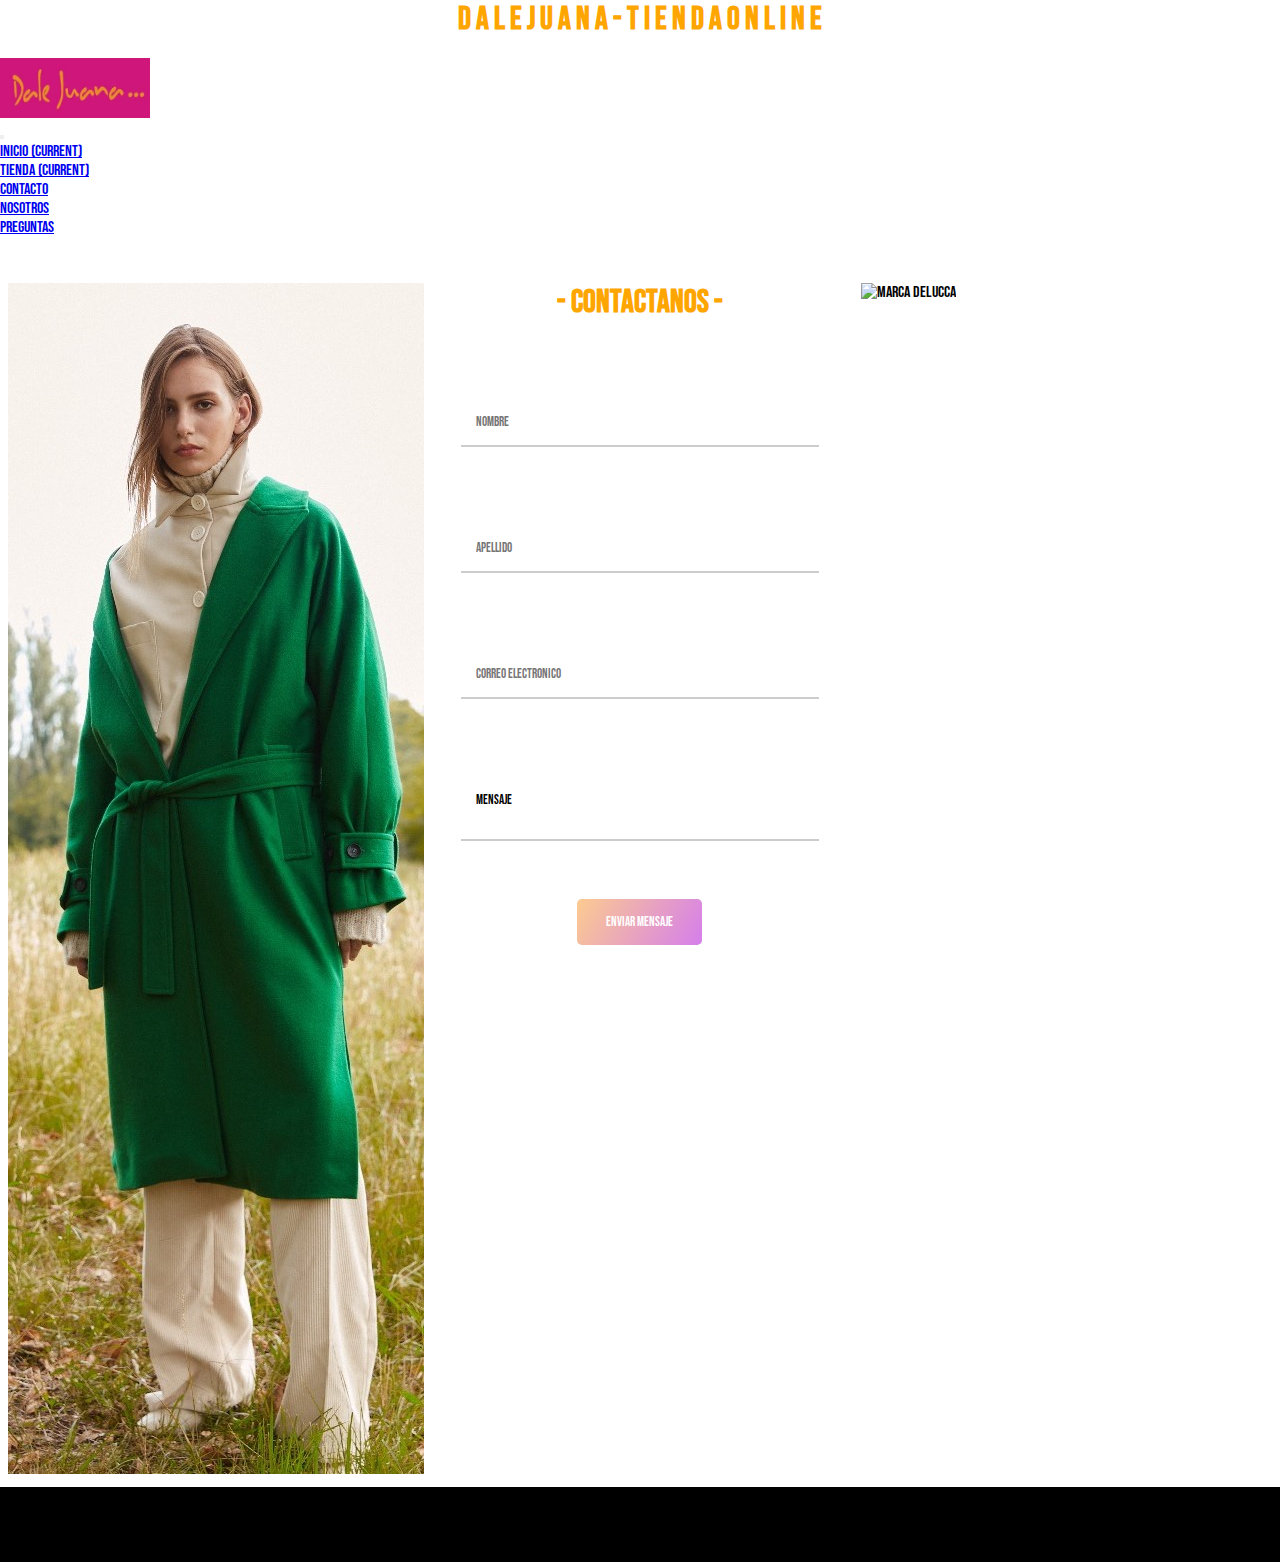
==== commit d5ba610c: "cambios en links 2" ====
--- a/pages/contacto.html
+++ b/pages/contacto.html
@@ -10,7 +10,7 @@
   <meta name="description"
     content=" Dale juana . Tienda Online , venta de ropa femenina , acessorios . En el barrio de Villa Urquiza">
   <!-- diseño-->
-  <link rel="shorcut icon" href=".../imagenes/logo (1).ico" type="image/x-icon">
+  <link rel="shorcut icon" href="../imagenes/logo (1).ico" type="image/x-icon">
   <link rel="preconnect" href="https://fonts.googleapis.com">
   <link rel="preconnect" href="https://fonts.gstatic.com" crossorigin>
   <link
@@ -32,7 +32,7 @@
       <div class="container-fluid">
         <div>
           <a class="navbar-brand" href="/index.html">
-            <img class="logo" src=".../imagenes/logo.jpg" width="150" height="60" alt="logo">
+            <img class="logo" src="../imagenes/logo.jpg" width="150" height="60" alt="logo">
           </a>
         </div>
         <button class="navbar-toggler" type="button" data-bs-toggle="collapse" data-bs-target="#navbarSupportedContent"
@@ -66,7 +66,7 @@
   <br>
   <div class="grid__container">
     <div class="grid__right">
-      <img src=".../imagenes/fondospagecontacto/fondo 5.jpg" alt=" imagen de delucca">
+      <img src="../imagenes/fondospagecontacto/fondo 5.jpg" alt=" imagen de delucca">
     </div>
     <div class="grid__medium">
       <h1> - CONTACTANOS -</h1>
@@ -91,7 +91,7 @@
     </div>
 
     <div class="grid__left">
-      <img src=".../imagenes/fondospagecontacto/fondo 4.jpg" alt=" marca delucca">
+      <img src="../imagenes/fondospagecontacto/fondo 4.jpg" alt=" marca delucca">
     </div>
   </div>
 
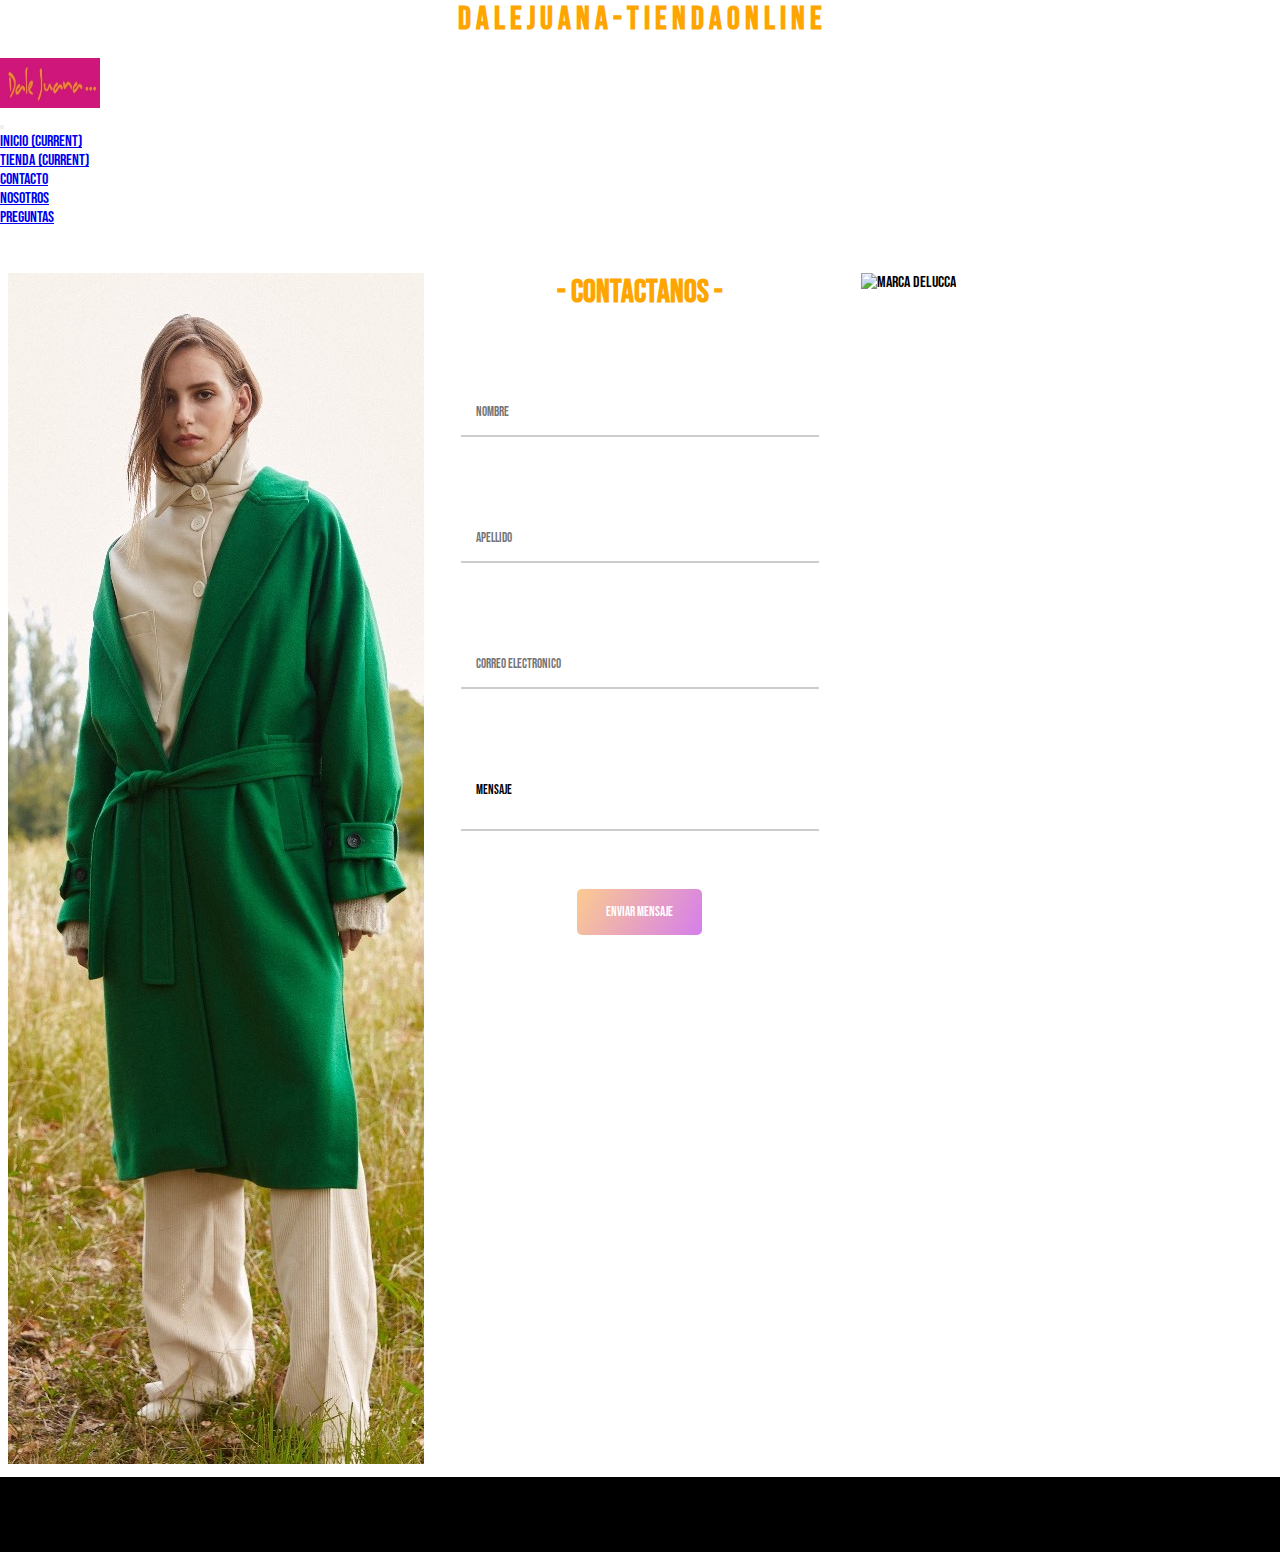
==== commit 5527e4b6: "read me" ====
--- a/pages/contacto.html
+++ b/pages/contacto.html
@@ -32,7 +32,7 @@
       <div class="container-fluid">
         <div>
           <a class="navbar-brand" href="/index.html">
-            <img class="logo" src="../imagenes/logo.jpg" width="150" height="60" alt="logo">
+            <img class="logo" src="../imagenes/logo.jpg" width="100" height="50"alt="logo">
           </a>
         </div>
         <button class="navbar-toggler" type="button" data-bs-toggle="collapse" data-bs-target="#navbarSupportedContent"
--- a/css/main.css
+++ b/css/main.css
@@ -255,6 +255,12 @@
   color: black;
 }
 
+/*page tienda*/
+.photoadvertencia {
+  margin-left: 200px;
+  padding: 10px;
+}
+
 /*mediaqueries*/
 @media only screen and (min-width: 320px) {
   body {
@@ -332,5 +338,10 @@
     background-color: black;
     color: white;
   }
+  .photoadvertencia img {
+    margin: auto;
+    padding: auto;
+    width: 320px;
+  }
 }
 /*# sourceMappingURL=main.css.map */